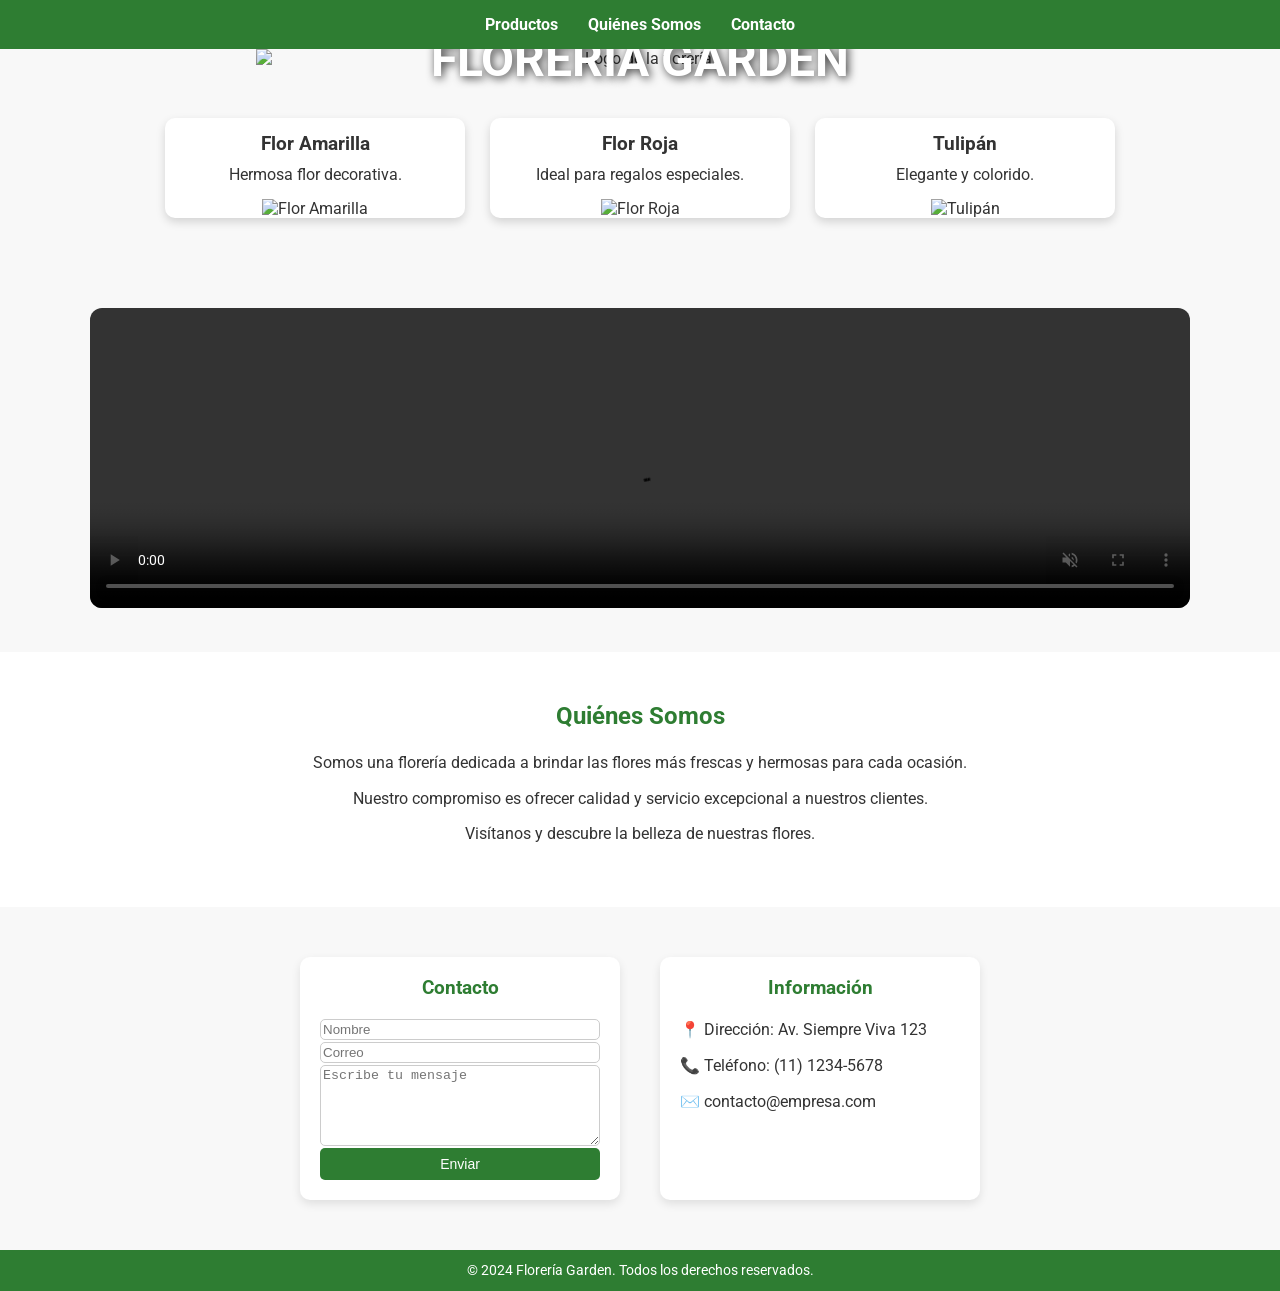
==== index.html @ e9406878 "Add files via upload" ====
<!DOCTYPE html>
<html lang="es">

<head>
    <meta charset="UTF-8">
    <meta name="viewport" content="width=device-width, initial-scale=1.0">
    <title>Florería Garden</title>

    <link rel="preconnect" href="https://fonts.googleapis.com">
    <link rel="preconnect" href="https://fonts.gstatic.com" crossorigin>

    <link href="https://fonts.googleapis.com/css2?family=Roboto:wght@400;700&display=swap"
        rel="stylesheet">

    <link rel="stylesheet" href="styless.css">
</head>

<body>

    <!-- Menú -->
    <nav>
        <ul>
            <li><a href="#productos">Productos</a></li>
            <li><a href="#quienes-somos">Quiénes Somos</a></li>
            <li><a href="#contacto">Contacto</a></li>
        </ul>
    </nav>

    <!-- Cabecera -->
    <header>
        <img src="IMAGE/florhead.png" alt="Logo de la florería">
        <h1>FLORERÍA GARDEN</h1>
    </header>

    <main>

        <!-- Productos -->
        <section class="productos" id="productos">

            <div class="card">
                <h3>Flor Amarilla</h3>
                <p>Hermosa flor decorativa.</p>
                <img src="IMAGE/floramar.png" alt="Flor Amarilla">
            </div>

            <div class="card">
                <h3>Flor Roja</h3>
                <p>Ideal para regalos especiales.</p>
                <img src="IMAGE/florred.png" alt="Flor Roja">
            </div>

            <div class="card">
                <h3>Tulipán</h3>
                <p>Elegante y colorido.</p>
                <img src="IMAGE/tulipan.png" alt="Tulipán">
            </div>

        </section>

        <!-- Video -->
        <section class="video">
            <video controls muted loop autoplay>
                <source src="./florv.mp4" type="video/mp4"> 
                Tu navegador no soporta HTML5.
            </video>
        </section>

        <!-- Quiénes Somos -->
        <section class="quienes-somos" id="quienes-somos">
            <h2>Quiénes Somos</h2>

            <p>
                Somos una florería dedicada a brindar las flores más frescas
                y hermosas para cada ocasión.
            </p>

            <p>
                Nuestro compromiso es ofrecer calidad y servicio excepcional
                a nuestros clientes.
            </p>

            <p>
                Visítanos y descubre la belleza de nuestras flores.
            </p>
        </section>

       <section class="contacto-contenedor" id="contacto">

            <!-- Izquierda -->
            <div class="contacto">

                <h3>Contacto</h3>

                <!--<a href="https://formspree.io/f/xzezovry" target="_blank" rel="noopener noreferrer"></a>-->
                <form
                    action="https://formspree.io/f/maenzryz"
                    method="POST">

                    <input type="hidden" name="_next" value="gracias.html">

                    <input type="text" name="nombre" placeholder="Nombre" required>
                    <input type="email" name="email" placeholder="Correo" required>
                    <textarea name="mensaje" placeholder="Escribe tu mensaje" rows="5" required></textarea>
                    <button type="submit" class="btn-enviar">Enviar</button>

                </form>

            

            </div>

            <!-- Derecha -->
            <div class="informacion">

                <h3>Información</h3>

                <div class="dato">📍 Dirección: Av. Siempre Viva 123</div>
                <div class="dato">📞 Teléfono: (11) 1234-5678</div>
                <div class="dato">✉️ contacto@empresa.com</div>

            </div>

        </section>

    </main>

    <footer>
        <p>&copy; 2024 Florería Garden. Todos los derechos reservados.</p>
    </footer>

</body>

</html>
---- styless.css ----
/* Reset básico */
* {
    margin: 0;
    padding: 0;
    box-sizing: border-box;
}

body {
    font-family: 'Roboto', sans-serif;
    background: #f8f8f8;
    color: #333;
}

/* Menú */
nav {
    position: sticky;
    top: 0;
    background: #2e7d32;
    padding: 15px;
    z-index: 1000;
}

nav ul {
    list-style: none;
    display: flex;
    justify-content: center;
    gap: 30px;
}

nav a {
    color: white;
    text-decoration: none;
    font-weight: bold;
}

nav a:hover {
    color: #ffd54f;
}

/* Header */
header {
    position: relative;
    text-align: center;
}

header img {
    width: 60%;
    height: auto;
    display: block;
    margin: 0 auto;
}

header h1 {
    position: absolute;
    top: 50%;
    left: 50%;
    transform: translate(-50%, -50%);
    color: white;
    font-size: 3rem;
    text-shadow: 2px 2px 10px rgba(0,0,0,.8);
}

/* Productos */
.productos {
    display: flex;
    justify-content: center;
    gap: 25px;
    flex-wrap: wrap;
    padding: 50px 20px;
}

.card {
    width: 300px;
    background: white;
    border-radius: 10px;
    overflow: hidden;
    box-shadow: 0 4px 10px rgba(0,0,0,.15);
    text-align: center;
    transition: transform .3s;
}

.card:hover {
    transform: translateY(-5px);
}

.card img {
    width: 100%;
    height: 220px;
    object-fit: cover;
}

.card h3 {
    margin: 15px 0 10px;
}

.card p {
    margin-bottom: 15px;
}

/* Video */
.video {
    text-align: center;
    padding: 40px 20px;
}

/*.video video {
    width: 100%;
    max-width: 1200px;
    height: 320px;
    object-fit: cover;
    border-radius: 12px;
    box-shadow: 0 4px 15px rgba(0,0,0,.2);
}*/

.video video {
    width: 100%;
    max-width: 1100px;
    height: 300px;
    object-fit: cover;
    border-radius: 12px;
}

/* Quienes somos */
.quienes-somos {
    background: white;
    padding: 50px 20px;
    text-align: center;
}

.quienes-somos h2 {
    margin-bottom: 20px;
    color: #2e7d32;
}

.quienes-somos p {
    max-width: 800px;
    margin: 10px auto;
    line-height: 1.6;
}

/* Contacto */
.contacto-contenedor {
    display: flex;
    justify-content: center;
    align-items: stretch;
    gap: 40px;
    padding: 50px 20px;
    flex-wrap: wrap;
}

.contacto,
.informacion {
    flex: 1;
    min-width: 320px;
    max-width: 300px;

    background: white;
    padding: 20px;
    border-radius: 10px;
    box-shadow: 0 4px 10px rgba(0,0,0,.1);
}

.contacto h3,
.informacion h3 {
    text-align: center;
    margin-bottom: 20px;
    color: #2e7d32;
}

.contacto form {
    display: flex;
    flex-direction: column;
    gap: 2px;
}

.contacto input,
.contacto textarea {
    width: 80%;
    padding: 2px;
    border: 1px solid #ccc;
    border-radius: 5px;
}

.contacto button {
    background: #2e7d32;
    color: white;
    border: none;
    padding: 2px;
    border-radius: 5px;
    cursor: pointer;
}

.contacto button:hover {
    background: #1b5e20;
}

.dato {
    margin-bottom: 15px;
    padding: 1px 0;
}


/* Footer */
footer {
    background: #2e7d32;
    color: white;
    text-align: center;
    padding: 12px;
    font-size: 0.9rem;
}

/* Scroll suave */
html {
    scroll-behavior: smooth;
}
.btn-enviar {
    display: inline-block;
    background: #2e7d32;
    color: white;
    padding: 10px 20px;
    text-decoration: none;
    border-radius: 5px;
}

/* Responsive */
@media (max-width: 768px) {

    nav ul {
        flex-direction: column;
        gap: 10px;
    }

    header h1 {
        font-size: 1.8rem;
    }

    .productos {
        flex-direction: column;
        align-items: center;
    }

    .card {
        width: 90%;
    }

    .contacto,
    .informacion {
        width: 10%;
    }
}

.contacto input,
.contacto textarea,
.contacto button {
    width: 100%;
    box-sizing: border-box;
}

.contacto button {
    width: 100%;
    padding: 8px;
    font-size: 14px;
    border: none;
    border-radius: 5px;
    background: #2e7d32;
    color: white;
    cursor: pointer;
}
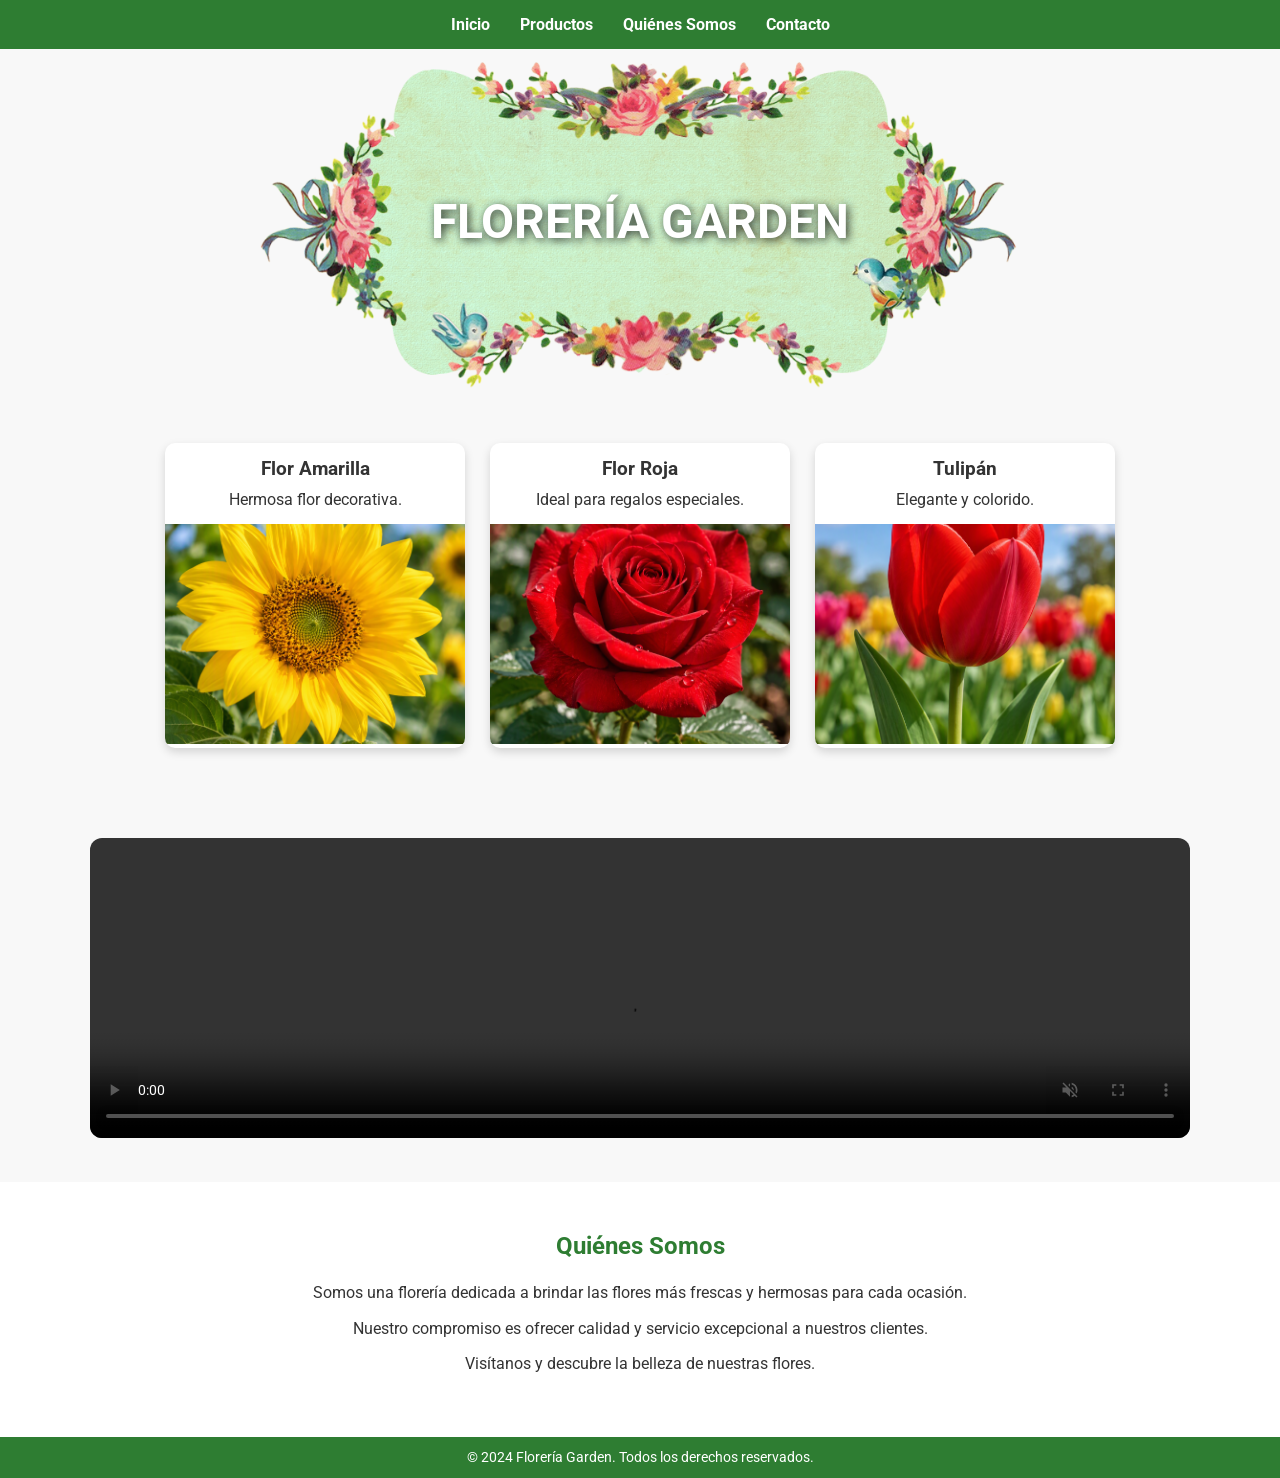
==== commit 7d4e2ea4: "Add files via upload" ====
--- a/index.html
+++ b/index.html
@@ -7,7 +7,7 @@
     <title>Florería Garden</title>
 
     <link rel="preconnect" href="https://fonts.googleapis.com">
-    <link rel="preconnect" href="https://fonts.gstatic.com" crossorigin>
+    <!--<link rel="preconnect" href="https://fonts.gstatic.com" crossorigin>-->
 
     <link href="https://fonts.googleapis.com/css2?family=Roboto:wght@400;700&display=swap"
         rel="stylesheet">
@@ -20,9 +20,10 @@
     <!-- Menú -->
     <nav>
         <ul>
+            <li><a href="./index.html">Inicio</a></li>
             <li><a href="#productos">Productos</a></li>
             <li><a href="#quienes-somos">Quiénes Somos</a></li>
-            <li><a href="#contacto">Contacto</a></li>
+            <li><a href="./contactos.html">Contacto</a></li>
         </ul>
     </nav>
 
@@ -84,44 +85,7 @@
             </p>
         </section>
 
-       <section class="contacto-contenedor" id="contacto">
-
-            <!-- Izquierda -->
-            <div class="contacto">
-
-                <h3>Contacto</h3>
-
-                <!--<a href="https://formspree.io/f/xzezovry" target="_blank" rel="noopener noreferrer"></a>-->
-                <form
-                    action="https://formspree.io/f/maenzryz"
-                    method="POST">
-
-                    <input type="hidden" name="_next" value="gracias.html">
-
-                    <input type="text" name="nombre" placeholder="Nombre" required>
-                    <input type="email" name="email" placeholder="Correo" required>
-                    <textarea name="mensaje" placeholder="Escribe tu mensaje" rows="5" required></textarea>
-                    <button type="submit" class="btn-enviar">Enviar</button>
-
-                </form>
-
-            
-
-            </div>
-
-            <!-- Derecha -->
-            <div class="informacion">
-
-                <h3>Información</h3>
-
-                <div class="dato">📍 Dirección: Av. Siempre Viva 123</div>
-                <div class="dato">📞 Teléfono: (11) 1234-5678</div>
-                <div class="dato">✉️ contacto@empresa.com</div>
-
-            </div>
-
-        </section>
-
+       
     </main>
 
     <footer>
